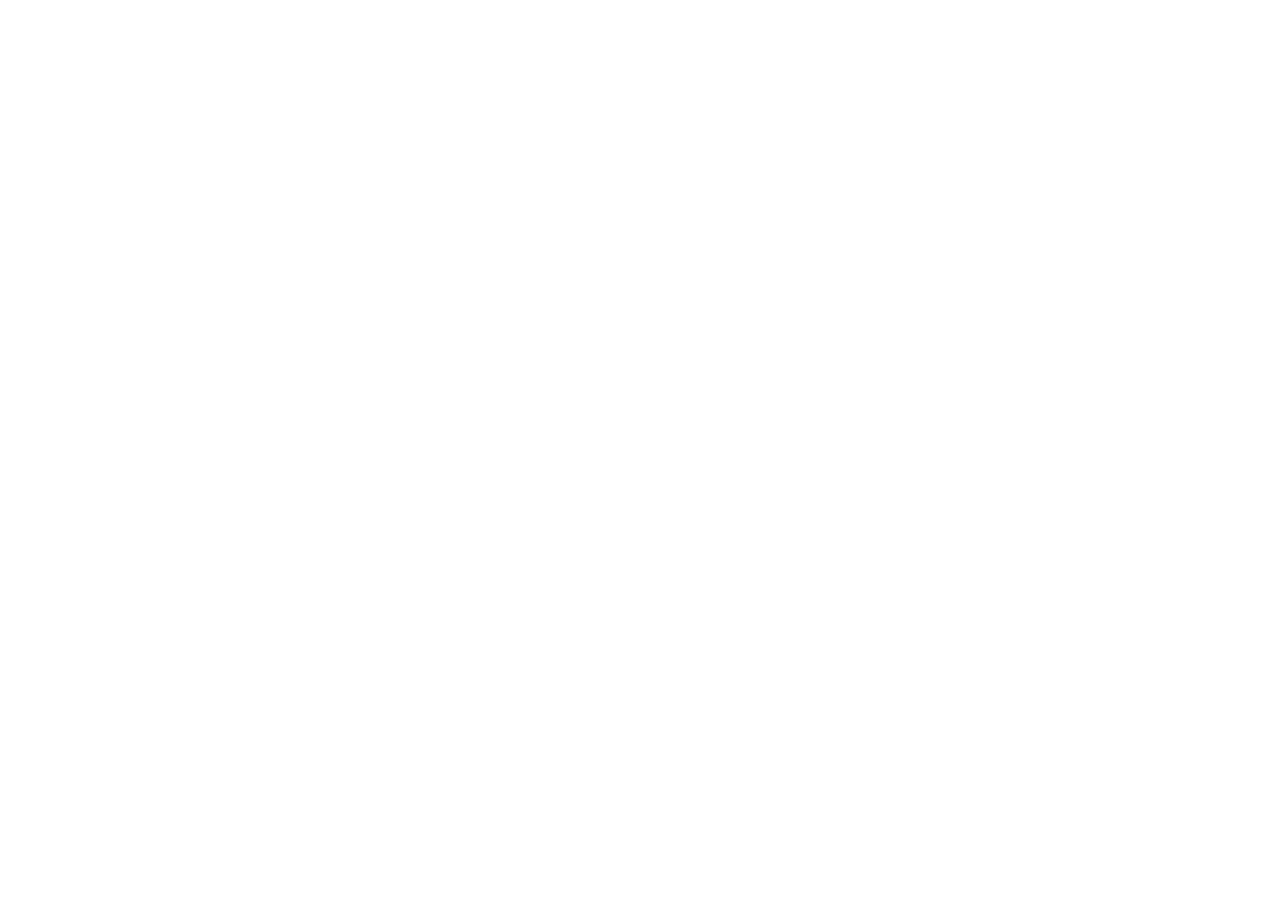
==== html/webd-1.html @ 66582341 "chore/rename: 파일 세팅" ====
<!DOCTYPE html>
<html lang="kr">
  <head>
    <meta charset="UTF-8" />
    <meta name="viewport" content="width=device-width, initial-scale=1.0" />
    <title>웹디자인 기능사 - 유형 A-1</title>
  </head>
  <body></body>
</html>
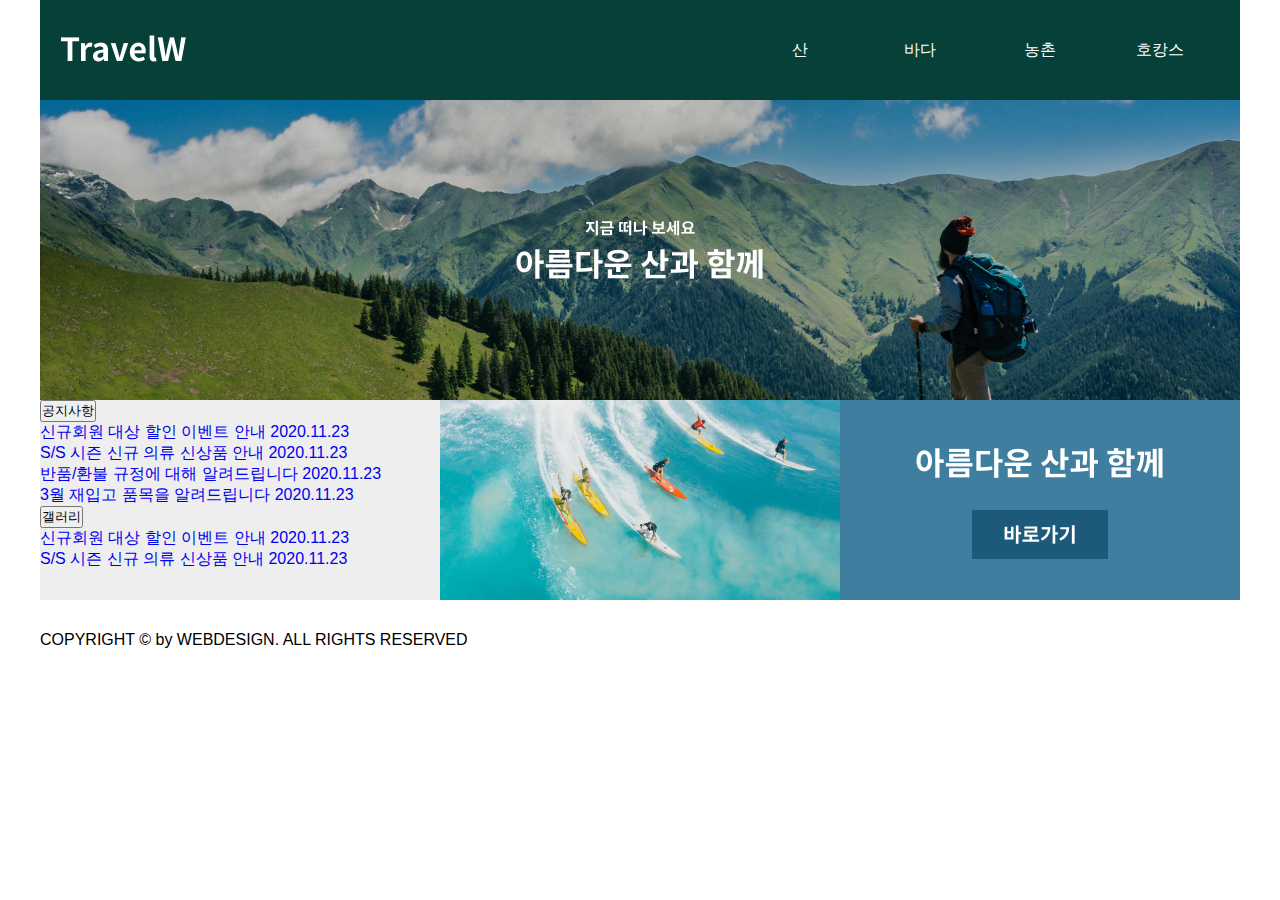
==== commit 4ff8645a: "feat: 구조 작업 및 nav js 작업" ====
--- a/html/webd-1.html
+++ b/html/webd-1.html
@@ -1,9 +1,156 @@
 <!DOCTYPE html>
 <html lang="kr">
+  <meta charset="UTF-8" />
   <head>
-    <meta charset="UTF-8" />
     <meta name="viewport" content="width=device-width, initial-scale=1.0" />
     <title>웹디자인 기능사 - 유형 A-1</title>
+    <link rel="stylesheet" href="../css/webd-1.css" />
+    <!-- <script src="https://ajax.googleapis.com/ajax/libs/jquery/1.12.4/jquery.min.js"></script> -->
   </head>
-  <body></body>
+  <body>
+    <main class="wrap">
+      <header class="header">
+        <a href="#" title="메인">
+          <img src="../images/webd-1/logo.png" alt="로고_이미지" />
+        </a>
+        <nav class="nav">
+          <ul>
+            <li>
+              <a href="">산</a>
+              <ul class="submenu">
+                <li><a href="">SubMenu-1</a></li>
+                <li><a href="">SubMenu-2</a></li>
+                <li><a href="">SubMenu-3</a></li>
+                <li><a href="">SubMenu-4</a></li>
+              </ul>
+            </li>
+            <li>
+              <a href="">바다</a>
+              <ul class="submenu">
+                <li><a href="">SubMenu-1</a></li>
+                <li><a href="">SubMenu-2</a></li>
+                <li><a href="">SubMenu-3</a></li>
+                <li><a href="">SubMenu-4</a></li>
+              </ul>
+            </li>
+            <li>
+              <a href="">농촌</a>
+              <ul class="submenu">
+                <li><a href="">SubMenu-1</a></li>
+                <li><a href="">SubMenu-2</a></li>
+                <li><a href="">SubMenu-3</a></li>
+                <li><a href="">SubMenu-4</a></li>
+              </ul>
+            </li>
+            <li>
+              <a href="">호캉스</a>
+              <ul class="submenu">
+                <li><a href="">SubMenu-1</a></li>
+                <li><a href="">SubMenu-2</a></li>
+                <li><a href="">SubMenu-3</a></li>
+                <li><a href="">SubMenu-4</a></li>
+              </ul>
+            </li>
+          </ul>
+        </nav>
+      </header>
+
+      <article class="slider-wrap">
+        <div class="slider s1">
+          <img
+            src="../images/webd-1/slide-1.jpg"
+            alt="지금 떠나 보세요 아름다운 산과 함께"
+          />
+        </div>
+        <div class="slider s2">
+          <img
+            src="../images/webd-1/slide-2.jpg"
+            alt="지금 떠나 보세요 아름다운 산과 함께"
+          />
+        </div>
+        <div class="slider s3">
+          <img
+            src="../images/webd-1/slide-3.jpg"
+            alt="지금 떠나 보세요 아름다운 산과 함께"
+          />
+        </div>
+      </article>
+
+      <section class="contents">
+        <div class="notice">
+          <ul>
+            <li>
+              <button>공지사항</button>
+              <div class="tab-contents notice">
+                <ul>
+                  <li>
+                    <a href="#"
+                      >신규회원 대상 할인 이벤트 안내 <span>2020.11.23</span></a
+                    >
+                  </li>
+                  <li>
+                    <a href="#"
+                      >S/S 시즌 신규 의류 신상품 안내 <span>2020.11.23</span></a
+                    >
+                  </li>
+                  <li>
+                    <a href="#"
+                      >반품/환불 규정에 대해 알려드립니다
+                      <span>2020.11.23</span></a
+                    >
+                  </li>
+                  <li>
+                    <a href="#"
+                      >3월 재입고 품목을 알려드립니다 <span>2020.11.23</span></a
+                    >
+                  </li>
+                </ul>
+              </div>
+            </li>
+            <li>
+              <button>갤러리</button>
+              <div class="tab-contents gallery">
+                <ul>
+                  <li>
+                    <a href="#"
+                      >신규회원 대상 할인 이벤트 안내 <span>2020.11.23</span></a
+                    >
+                  </li>
+                  <li>
+                    <a href="#"
+                      >S/S 시즌 신규 의류 신상품 안내 <span>2020.11.23</span></a
+                    >
+                  </li>
+                </ul>
+              </div>
+            </li>
+          </ul>
+        </div>
+        <div class="banner">
+          <a href="">
+            <img src="../images/webd-1/banner-1.jpg" alt="배너" />
+          </a>
+        </div>
+        <div class="direct">
+          <a href="">
+            <img src="../images/webd-1/banner-2.jpg" alt="바로가기" />
+          </a>
+        </div>
+      </section>
+
+      <footer class="footer">
+        <div><img src="../images/webd-1/logo.png" alt="" /></div>
+        <div>
+          <p>COPYRIGHT © by WEBDESIGN. ALL RIGHTS RESERVED</p>
+        </div>
+        <div>
+          <a href=""><img src="" alt="" /></a>
+          <a href=""><img src="" alt="" /></a>
+          <a href=""><img src="" alt="" /></a>
+        </div>
+      </footer>
+
+      <script src="../js/webd-1.js"></script>
+    </main>
+  </body>
 </html>
--- a/css/webd-1.css
+++ b/css/webd-1.css
@@ -0,0 +1,112 @@
+/* reset */
+* {
+  margin: 0;
+  padding: 0;
+  box-sizing: border-box;
+  font-family: "맑은 고딕", sans-serif;
+}
+
+ul,
+li {
+  list-style: none;
+}
+
+a {
+  text-decoration: none;
+}
+
+/* style */
+.wrap {
+  width: 1200px;
+  margin: 0 auto;
+}
+
+.header {
+  width: 100%;
+  height: 100px;
+  background-color: rgb(7 64 57);
+  display: flex;
+  justify-content: space-between;
+  align-items: center;
+  padding: 0 20px;
+}
+
+.header nav > ul {
+  display: flex;
+}
+
+.header nav > ul > li {
+  position: relative;
+  display: flex;
+  flex-direction: column;
+  align-items: center;
+  z-index: 1;
+}
+
+.header nav > ul > li > a {
+  font-size: 16px;
+  color: #fff;
+  width: 120px;
+  text-align: center;
+  display: block;
+  padding: 20px;
+}
+
+.header nav .submenu {
+  background-color: #082b27;
+  width: 100%;
+  display: flex;
+  flex-direction: column;
+  align-items: center;
+  gap: 5px;
+  position: absolute;
+  top: 55px;
+  height: 0;
+  overflow: hidden;
+  transition: 0.5s;
+}
+
+.header nav .submenu > li > a {
+  font-size: 14px;
+  color: #fff;
+  padding: 10px;
+  display: block;
+}
+
+.slider-wrap {
+  width: 100%;
+  height: 300px;
+  position: relative;
+}
+
+.slider-wrap .slider {
+  position: absolute;
+  left: 0;
+  top: 0;
+  opacity: 0;
+}
+
+.slider-wrap .slider:first-child {
+  opacity: 1;
+}
+
+.contents {
+  width: 100%;
+  height: 200px;
+  display: flex;
+}
+
+.contents .notice {
+  flex: 1;
+  background-color: #eee;
+}
+
+.contents .banner {
+  flex: 1;
+  background-color: #999;
+}
+
+.contents .direct {
+  flex: 1;
+  background-color: #eee;
+}
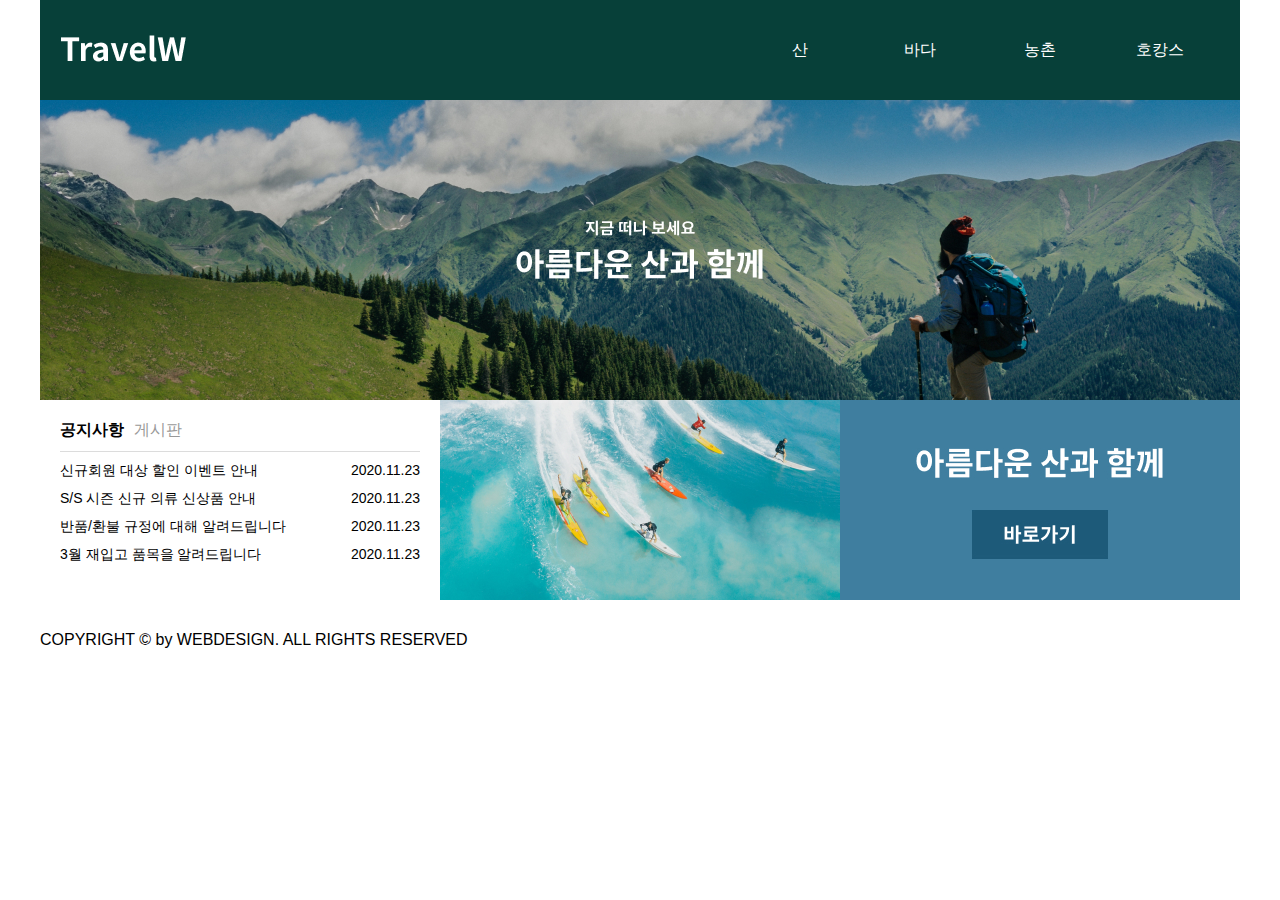
==== commit 10fe213d: "design: 탭메뉴 스타일링" ====
--- a/html/webd-1.html
+++ b/html/webd-1.html
@@ -77,55 +77,56 @@
       </article>
 
       <section class="contents">
-        <div class="notice">
-          <ul>
-            <li>
-              <button>공지사항</button>
-              <div class="tab-contents notice">
-                <ul>
-                  <li>
-                    <a href="#"
-                      >신규회원 대상 할인 이벤트 안내 <span>2020.11.23</span></a
-                    >
-                  </li>
-                  <li>
-                    <a href="#"
-                      >S/S 시즌 신규 의류 신상품 안내 <span>2020.11.23</span></a
-                    >
-                  </li>
-                  <li>
-                    <a href="#"
-                      >반품/환불 규정에 대해 알려드립니다
-                      <span>2020.11.23</span></a
-                    >
-                  </li>
-                  <li>
-                    <a href="#"
-                      >3월 재입고 품목을 알려드립니다 <span>2020.11.23</span></a
-                    >
-                  </li>
-                </ul>
-              </div>
-            </li>
-            <li>
-              <button>갤러리</button>
-              <div class="tab-contents gallery">
-                <ul>
-                  <li>
-                    <a href="#"
-                      >신규회원 대상 할인 이벤트 안내 <span>2020.11.23</span></a
-                    >
-                  </li>
-                  <li>
-                    <a href="#"
-                      >S/S 시즌 신규 의류 신상품 안내 <span>2020.11.23</span></a
-                    >
-                  </li>
-                </ul>
-              </div>
-            </li>
-          </ul>
+        <div class="board">
+          <div class="tab-buttons">
+            <button class="active">공지사항</button>
+            <button>게시판</button>
+          </div>
+
+          <div class="tab-contents">
+            <div class="notice active">
+              <ul>
+                <li>
+                  <a href="#">
+                    신규회원 대상 할인 이벤트 안내 <span>2020.11.23</span>
+                  </a>
+                </li>
+                <li>
+                  <a href="#">
+                    S/S 시즌 신규 의류 신상품 안내 <span>2020.11.23</span>
+                  </a>
+                </li>
+                <li>
+                  <a href="#">
+                    반품/환불 규정에 대해 알려드립니다
+                    <span>2020.11.23</span>
+                  </a>
+                </li>
+                <li>
+                  <a href="#">
+                    3월 재입고 품목을 알려드립니다
+                    <span>2020.11.23</span>
+                  </a>
+                </li>
+              </ul>
+            </div>
+            <div class="gallery">
+              <ul>
+                <li>
+                  <a href="#"
+                    >신규회원 대상 할인 이벤트 안내 <span>2020.11.23</span></a
+                  >
+                </li>
+                <li>
+                  <a href="#"
+                    >S/S 시즌 신규 의류 신상품 안내 <span>2020.11.23</span></a
+                  >
+                </li>
+              </ul>
+            </div>
+          </div>
         </div>
+
         <div class="banner">
           <a href="">
             <img src="../images/webd-1/banner-1.jpg" alt="배너" />
--- a/css/webd-1.css
+++ b/css/webd-1.css
@@ -13,6 +13,13 @@
 
 a {
   text-decoration: none;
+  color: #000;
+}
+
+button {
+  border: none;
+  cursor: pointer;
+  background-color: transparent;
 }
 
 /* style */
@@ -96,9 +103,48 @@
   display: flex;
 }
 
-.contents .notice {
+.contents .board {
   flex: 1;
-  background-color: #eee;
+  padding: 20px;
+}
+
+.contents .board .tab-buttons {
+  border-bottom: 1px solid #dcdcdc;
+  margin-bottom: 10px;
+  padding-bottom: 10px;
+  display: flex;
+  gap: 10px;
+}
+
+.contents .board .tab-buttons button {
+  font-size: 16px;
+  color: #999;
+}
+
+.contents .board .tab-buttons button.active {
+  font-weight: bold;
+  color: #000;
+}
+
+.contents .board .tab-contents ul {
+  display: flex;
+  flex-direction: column;
+  gap: 10px;
+}
+
+.contents .board .tab-contents ul li a {
+  display: flex;
+  justify-content: space-between;
+  width: 100%;
+  font-size: 14px;
+}
+
+.contents .board .tab-contents div {
+  display: none;
+}
+
+.contents .board .tab-contents div.active {
+  display: block;
 }
 
 .contents .banner {
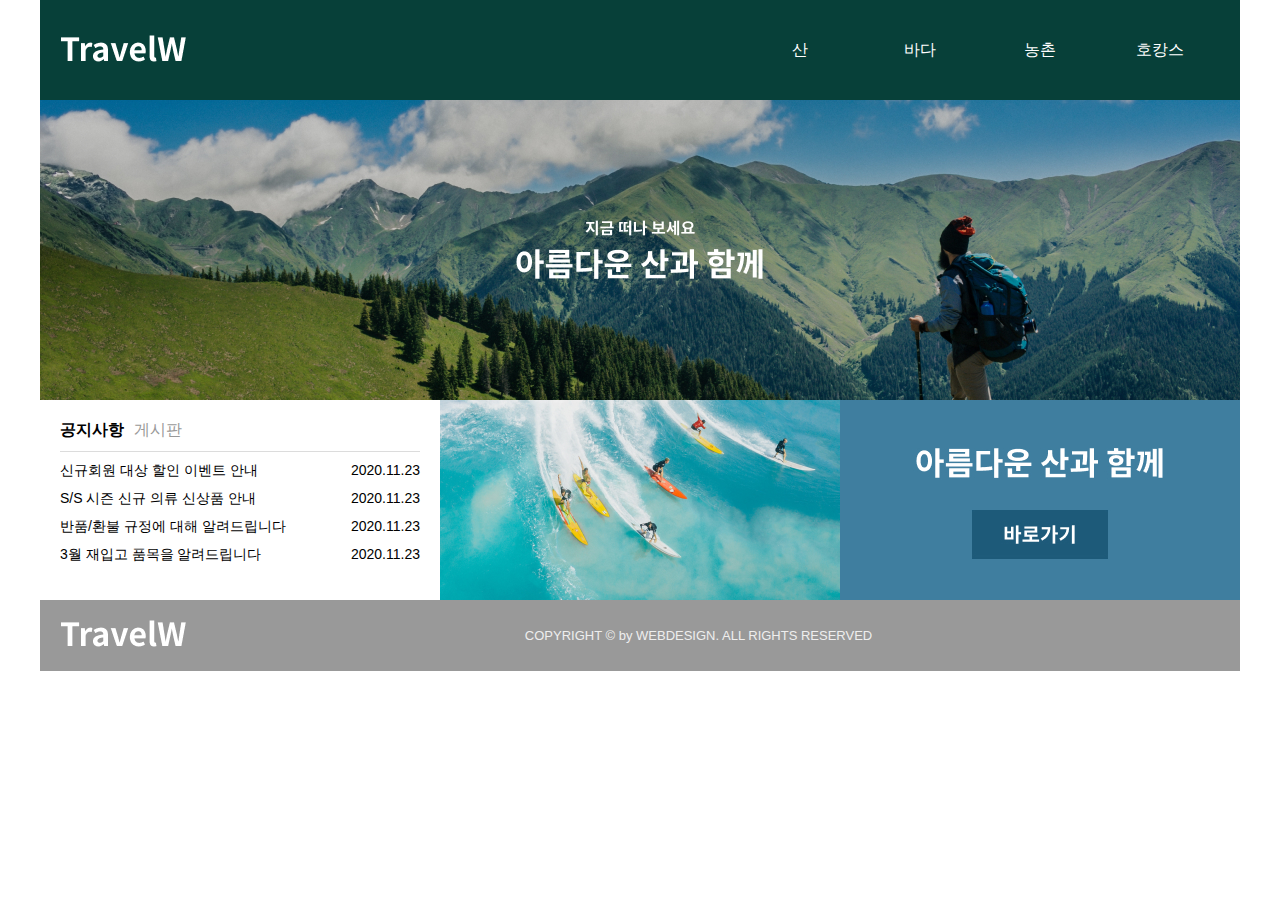
==== commit 234d85ad: "design: footer 작업" ====
--- a/html/webd-1.html
+++ b/html/webd-1.html
@@ -140,11 +140,13 @@
       </section>
 
       <footer class="footer">
-        <div><img src="../images/webd-1/logo.png" alt="" /></div>
-        <div>
+        <div class="footer-logo">
+          <img src="../images/webd-1/logo.png" alt="" />
+        </div>
+        <div class="copyright">
           <p>COPYRIGHT © by WEBDESIGN. ALL RIGHTS RESERVED</p>
         </div>
-        <div>
+        <div class="sns">
           <a href=""><img src="" alt="" /></a>
           <a href=""><img src="" alt="" /></a>
           <a href=""><img src="" alt="" /></a>
--- a/css/webd-1.css
+++ b/css/webd-1.css
@@ -156,3 +156,26 @@
   flex: 1;
   background-color: #eee;
 }
+
+.footer {
+  display: flex;
+  align-items: center;
+  background-color: #999;
+  padding: 20px;
+}
+
+.footer {
+  display: flex;
+  align-items: center;
+  justify-content: space-between;
+  background-color: #999;
+  padding: 20px;
+}
+
+.footer .copyright p {
+  display: flex;
+  align-items: center;
+  justify-content: center;
+  font-size: 13px;
+  color: #eee;
+}
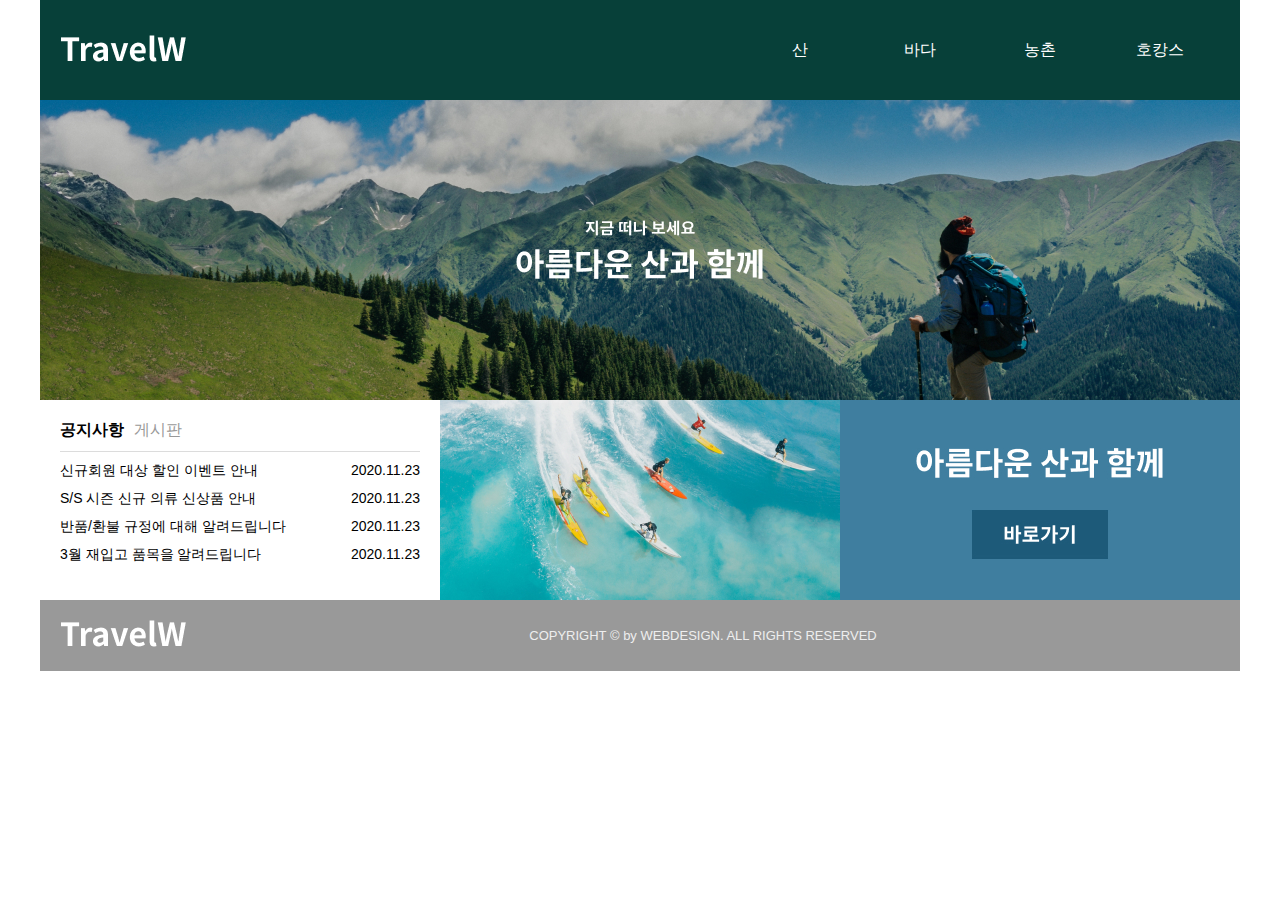
==== commit 7e497cf3: "refactor: 코드 수정" ====
--- a/html/webd-1.html
+++ b/html/webd-1.html
@@ -11,44 +11,44 @@
     <main class="wrap">
       <header class="header">
         <a href="#" title="메인">
-          <img src="../images/webd-1/logo.png" alt="로고_이미지" />
+          <img src="../images/webd-1/logo.png" alt="로고" />
         </a>
         <nav class="nav">
           <ul>
             <li>
-              <a href="">산</a>
+              <a href="#">산</a>
               <ul class="submenu">
-                <li><a href="">SubMenu-1</a></li>
-                <li><a href="">SubMenu-2</a></li>
-                <li><a href="">SubMenu-3</a></li>
-                <li><a href="">SubMenu-4</a></li>
+                <li><a href="#">SubMenu-1</a></li>
+                <li><a href="#">SubMenu-2</a></li>
+                <li><a href="#">SubMenu-3</a></li>
+                <li><a href="#">SubMenu-4</a></li>
               </ul>
             </li>
             <li>
-              <a href="">바다</a>
+              <a href="#">바다</a>
               <ul class="submenu">
-                <li><a href="">SubMenu-1</a></li>
-                <li><a href="">SubMenu-2</a></li>
-                <li><a href="">SubMenu-3</a></li>
-                <li><a href="">SubMenu-4</a></li>
+                <li><a href="#">SubMenu-1</a></li>
+                <li><a href="#">SubMenu-2</a></li>
+                <li><a href="#">SubMenu-3</a></li>
+                <li><a href="#">SubMenu-4</a></li>
               </ul>
             </li>
             <li>
-              <a href="">농촌</a>
+              <a href="#">농촌</a>
               <ul class="submenu">
-                <li><a href="">SubMenu-1</a></li>
-                <li><a href="">SubMenu-2</a></li>
-                <li><a href="">SubMenu-3</a></li>
-                <li><a href="">SubMenu-4</a></li>
+                <li><a href="#">SubMenu-1</a></li>
+                <li><a href="#">SubMenu-2</a></li>
+                <li><a href="#">SubMenu-3</a></li>
+                <li><a href="#">SubMenu-4</a></li>
               </ul>
             </li>
             <li>
-              <a href="">호캉스</a>
+              <a href="#">호캉스</a>
               <ul class="submenu">
-                <li><a href="">SubMenu-1</a></li>
-                <li><a href="">SubMenu-2</a></li>
-                <li><a href="">SubMenu-3</a></li>
-                <li><a href="">SubMenu-4</a></li>
+                <li><a href="#">SubMenu-1</a></li>
+                <li><a href="#">SubMenu-2</a></li>
+                <li><a href="#">SubMenu-3</a></li>
+                <li><a href="#">SubMenu-4</a></li>
               </ul>
             </li>
           </ul>
@@ -76,7 +76,7 @@
         </div>
       </article>
 
-      <section class="contents">
+      <article class="contents">
         <div class="board">
           <div class="tab-buttons">
             <button class="active">공지사항</button>
@@ -128,30 +128,34 @@
         </div>
 
         <div class="banner">
-          <a href="">
+          <a href="#">
             <img src="../images/webd-1/banner-1.jpg" alt="배너" />
           </a>
         </div>
         <div class="direct">
-          <a href="">
+          <a href="#" class="modal-button">
             <img src="../images/webd-1/banner-2.jpg" alt="바로가기" />
           </a>
         </div>
-      </section>
+      </article>
 
       <footer class="footer">
         <div class="footer-logo">
-          <img src="../images/webd-1/logo.png" alt="" />
+          <img src="../images/webd-1/logo.png" alt="푸터 로고" />
         </div>
         <div class="copyright">
           <p>COPYRIGHT © by WEBDESIGN. ALL RIGHTS RESERVED</p>
         </div>
-        <div class="sns">
-          <a href=""><img src="" alt="" /></a>
-          <a href=""><img src="" alt="" /></a>
-          <a href=""><img src="" alt="" /></a>
+        <div class="sns"></div>
+      </footer>
+
+      <div id="modal">
+        <div class="drop-down"></div>
+        <div class="modal-contens">
+          <button class="close-button">닫기</button>
+          <div>내용!</div>
         </div>
-      </footer>
+      </div>
 
       <script src="../js/webd-1.js"></script>
     </main>
--- a/css/webd-1.css
+++ b/css/webd-1.css
@@ -179,3 +179,43 @@
   font-size: 13px;
   color: #eee;
 }
+
+#modal {
+  position: fixed;
+  left: 0;
+  right: 0;
+  top: 0;
+  bottom: 0;
+  display: flex;
+  align-items: center;
+  justify-content: center;
+  z-index: 10;
+  display: none;
+}
+
+#modal .drop-down {
+  position: fixed;
+  left: 0;
+  right: 0;
+  top: 0;
+  bottom: 0;
+  background-color: #000;
+  opacity: 0.8;
+}
+
+#modal .modal-contens {
+  width: 200px;
+  height: 200px;
+  background-color: #fff;
+  z-index: 20;
+}
+
+#modal .close-button {
+  background-color: #888;
+  color: #fff;
+  padding: 10px;
+}
+
+#modal.active {
+  display: flex;
+}
